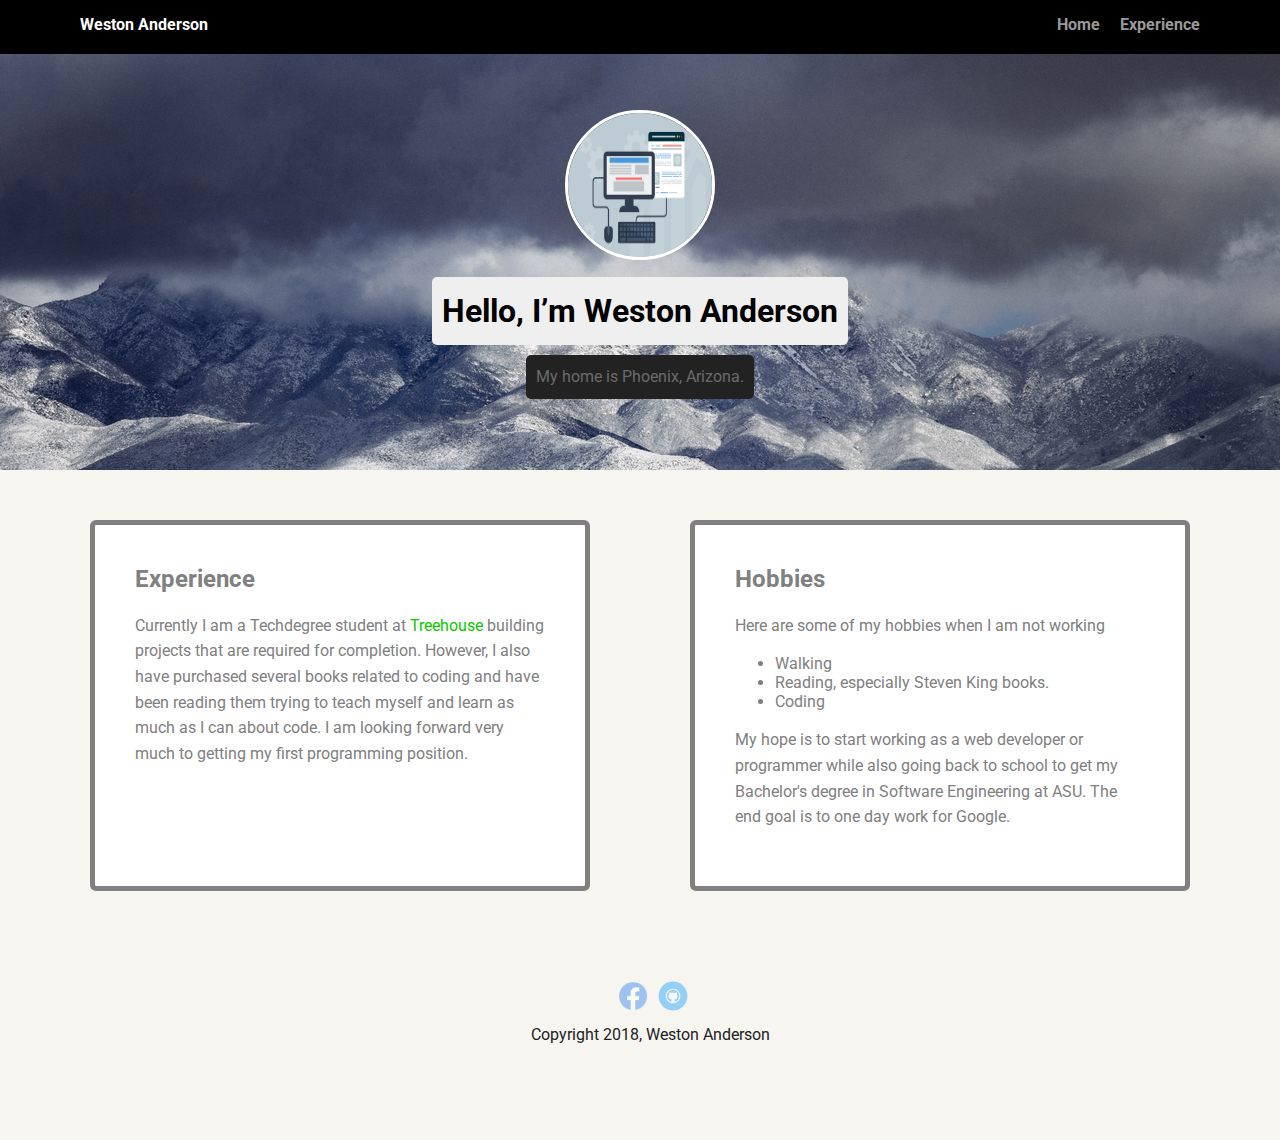
==== portfolio_update_v1/Blog.html @ 4940858f "This is just a test of what I have learned" ====
<!doctype html>
<html lang="en">
<head>
  <meta charset="utf-8">
  <title>Experience</title>
  <meta name="viewport" content="width=device-width, initial-scale=1.0">
  <link rel="stylesheet" href="styles.css">
  <link href="https://fonts.googleapis.com/css?family=Muli%7CRoboto:400,300,500,700,900" rel="stylesheet">
</head>
  <body>

    <div class="main-nav">
        <ul class="nav">
          <li class="name">Weston Anderson</li>
          <li><a href="index.html">Home</a></li>
          <li><a href="Experience.html">Experience</a></li>
        </ul>
    </div>

    <header>
      <!-- This photo was found at https://pixabay.com/illustrations/webdesign-design-web-website-3411373/ -->
      <img src="images/Web-dev.jpg" alt="My profile image" class="profile-image" title="Web development. Photo credit to Mudassar Iqbal"> 
      <h1 class="tag name">Hello, I’m Weston Anderson</h1>
      <p class="tag location">My home is Phoenix, Arizona.</p>
    </header>

    <main class="flex">
      <div class="card card-border">
        <h2>Experience</h2>
        <p>Currently I am a Techdegree student at <a href="https://join.teamtreehouse.com/techdegree/" target="_blank" class="linkcolor">Treehouse</a> building projects that are required for completion. However, I also have purchased several books related to coding and have been reading them trying to teach myself and learn as much as I can about code. I am 
        looking forward very much to getting my first programming position.</p>
      </div> 

      <div class="card card-border">
        <h2>Hobbies</h2>
        <p>Here are some of my hobbies when I am not working</p>
        <ul>
          <li>Walking</li>
          <li>Reading, especially Steven King books.</li>
          <li>Coding</li>
        </ul>
        <p>My hope is to start working as a web developer or programmer while also going back to school to get my Bachelor's degree in Software Engineering at ASU. The end goal is to one day work for Google.</p>
      </div> 

    </main>
    <footer>
      <ul>
        <li><a href="https://www.facebook.com/profile.php?id=100007049118172" class="social Facebook">Facebook</a></li>
        <li><a href="https://github.com/Weston-Anderson" class="social github">Github</a></li>
      </ul>
      <p class="copyright">Copyright 2018, Weston Anderson</p>
    </footer>
  </body>
  </html>

  <!-- Hello, I am trying to get the grade exceeds expectations, however if I
  only meet the requirements for meets expectations that is okay as well. -->
---- portfolio_update_v1/styles.css ----
/* Global Layout Set-up */
* { 
  box-sizing: border-box;
}
  
body {
  margin: 0;
  padding: 0;
  text-align: center;
  font-family: 'Roboto', sans-serif;
  color: #222;
  background: #f7f5f0;
}
/* Link Styles */

a {
  text-decoration: none;
  color: #999;
}
a:hover {
  color: #6633ff;
}

/* Section Styles */

.main-nav {
  width: 100%;
  background: black;
  min-height: 30px;
  padding: 10px;
  position: fixed;
  text-align: center;
}
.nav {
  display: flex;
  justify-content: space-around;
  font-weight: 700;
  list-style-type: none;
  margin: 0 auto;
  padding: 0;
}

.nav .name {
    display: block;
    margin-right: auto;
    color: white;
}
.nav li {
  padding: 5px 10px 10px 10px;
}
.nav a {
  transition: all .5s;
}
.nav a:hover {
  color: white
}
/* The background picture was from https://unsplash.com/photos/Xy0XmVBzhbE Photo credit to Donald Giannatti */
header {
  text-align: center;
  background: url('images/Arizona-pic.jpg') no-repeat top center; 
  background-size: cover;
  overflow: hidden;
  padding-top: 60px;
}
header {
  line-height: 1.5;
}
header .profile-image {
  margin-top: 50px;
  width: 150px;
  height: 150px;
  border-radius: 50%;
  border: 3px solid white;
  transition: all .5s;
}
header .profile-image:hover {
  transform: scale(1.2) rotate(50deg);
}
.tag {
  background-color: #efefef;
  color: black;
  padding: 10px;
  border-radius: 5px;
  display: table;
  margin: 10px auto;
} 
.location {
  background-color: #222;
  color: #6b6b6b;
}
.card {
  margin: 30px;
  padding: 20px 40px 40px;
  max-width: 500px;
  text-align: left;
  background: #fff;
  border-bottom: 4px solid #ccc;
  border-radius: 6px;
  transition: all .5s;
}
/* Changed the card hover collor */
.card:hover {
  border-color: #06889c;
}

ul.skills {
  padding: 0;
  text-align: center;
}

.skills li {
  border-radius: 6px;
  display: inline-block;
  background: #ff9904;
  color: white;
  padding: 5px 10px;
  margin: 2px;
}

.skills li:nth-child(odd) {
  background: #0399ff;
}

footer {
  width: 100%;
  min-height: 30px;
  padding: 20px 0 40px 20px;
}

footer .copyright {
  top: -8px;
  font-size: .75em;
}

footer ul {
  list-style-type: none;
  margin: 0;
  padding: 0;
}

footer ul li {
  display: inline-block;
}

a.social {
  display: inline-block;
  text-indent: -9999px;
  margin-left: 5px;
  width: 30px;
  height: 30px;
  background-size: 30px 30px;
  opacity: .4;
  transition: all .5s;
}
a.Facebook {
  background-image: url(images/Facebook-logo.png);
}
a.linkedin {
  background-image: url(images/linkedin.svg);
}
a.github {
  background-image: url(images/github.svg);
}
a.social:hover {
  opacity: 1;
}
.clearfix {
  clear: both;
}

/* Styles for larger screens */
@media screen and (min-width: 720px) {
  
  .flex {
      display: -ms-flexbox;      /* TWEENER - IE 10 */
      display: flex; 
      max-width: 1200px;
      -ms-flex-pack: distribute;
      justify-content: space-around;
      margin: 0 auto;
  }

  header {
    min-height: 470px;
  }

  .nav {
    max-width: 1200px;
    padding: 0 30px;
  }


  main {
    padding-top: 20px;
  }

  main p {
    line-height: 1.6em;
  }

  footer {
    font-size: 1.3em;
    max-width: 1200px;
    margin: 40px auto;
  }

}

/* This is the link color to Treehouse */
.linkcolor{
  color: #0cc600;
}

/* This is a border around the cards*/

.card-border {
  border: 5px solid;
  color: Gray;
}
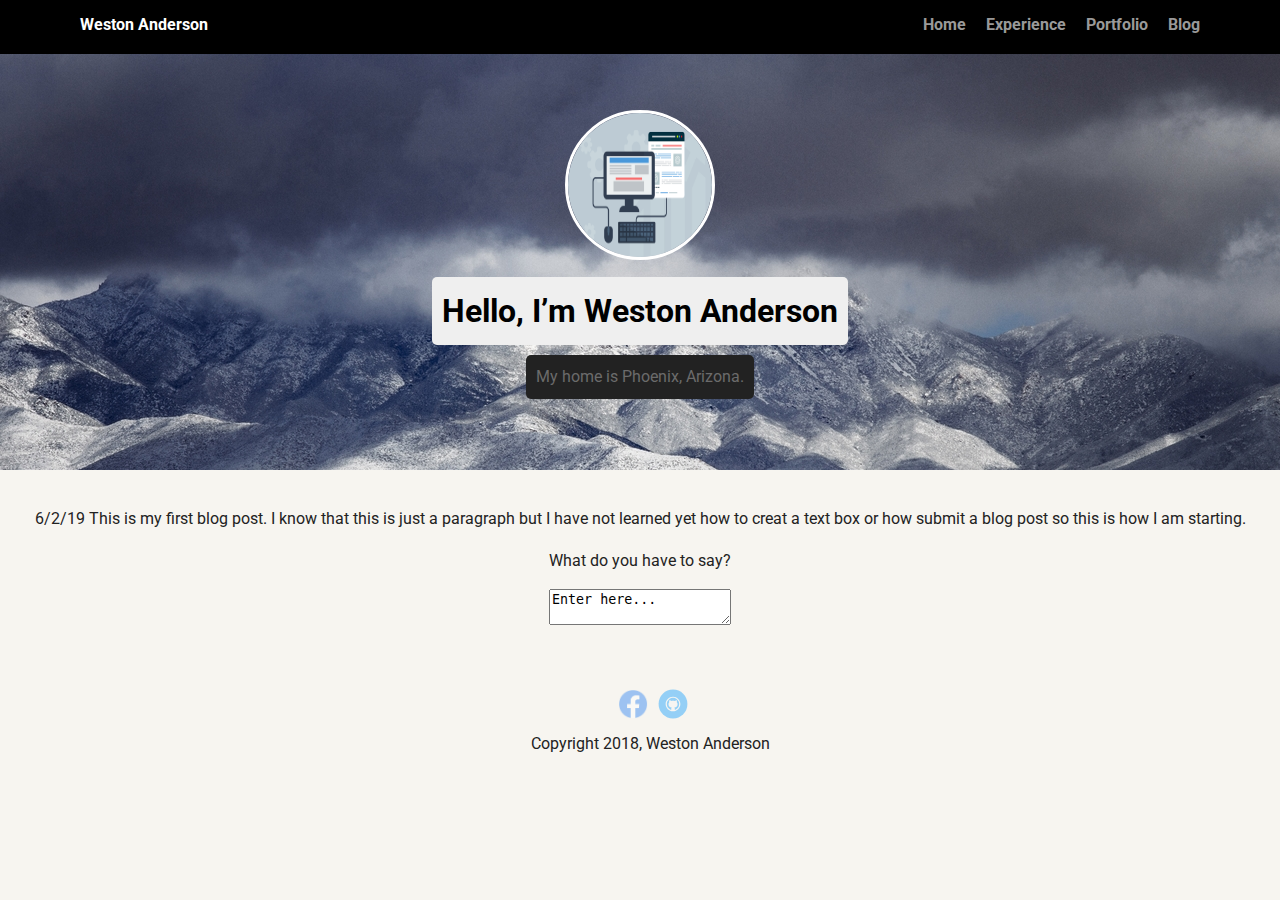
==== commit c5a9700a: "Added a text box starting to create the layout of each of the pages" ====
--- a/portfolio_update_v1/Blog.html
+++ b/portfolio_update_v1/Blog.html
@@ -2,7 +2,7 @@
 <html lang="en">
 <head>
   <meta charset="utf-8">
-  <title>Experience</title>
+  <title>Blog</title>
   <meta name="viewport" content="width=device-width, initial-scale=1.0">
   <link rel="stylesheet" href="styles.css">
   <link href="https://fonts.googleapis.com/css?family=Muli%7CRoboto:400,300,500,700,900" rel="stylesheet">
@@ -14,6 +14,8 @@
           <li class="name">Weston Anderson</li>
           <li><a href="index.html">Home</a></li>
           <li><a href="Experience.html">Experience</a></li>
+          <li><a href="Portfolio.html">Portfolio</a></li>
+          <li><a href="Blog.html">Blog</a></li>
         </ul>
     </div>
 
@@ -24,23 +26,14 @@
       <p class="tag location">My home is Phoenix, Arizona.</p>
     </header>
 
-    <main class="flex">
-      <div class="card card-border">
-        <h2>Experience</h2>
-        <p>Currently I am a Techdegree student at <a href="https://join.teamtreehouse.com/techdegree/" target="_blank" class="linkcolor">Treehouse</a> building projects that are required for completion. However, I also have purchased several books related to coding and have been reading them trying to teach myself and learn as much as I can about code. I am 
-        looking forward very much to getting my first programming position.</p>
-      </div> 
+    <main>
 
-      <div class="card card-border">
-        <h2>Hobbies</h2>
-        <p>Here are some of my hobbies when I am not working</p>
-        <ul>
-          <li>Walking</li>
-          <li>Reading, especially Steven King books.</li>
-          <li>Coding</li>
-        </ul>
-        <p>My hope is to start working as a web developer or programmer while also going back to school to get my Bachelor's degree in Software Engineering at ASU. The end goal is to one day work for Google.</p>
-      </div> 
+     <p>6/2/19 This is my first blog post. I know that this is just a paragraph but I have not
+         learned yet how to creat a text box or how submit a blog post so this is how I am starting.
+     </p>
+
+     <p>What do you have to say?</p>
+     <textarea class="blogpost">Enter here...</textarea>
 
     </main>
     <footer>
--- a/portfolio_update_v1/styles.css
+++ b/portfolio_update_v1/styles.css
@@ -217,3 +217,9 @@
   border: 5px solid;
   color: Gray;
 }
+
+/* Blog post css */
+
+.blogpost {
+  
+}